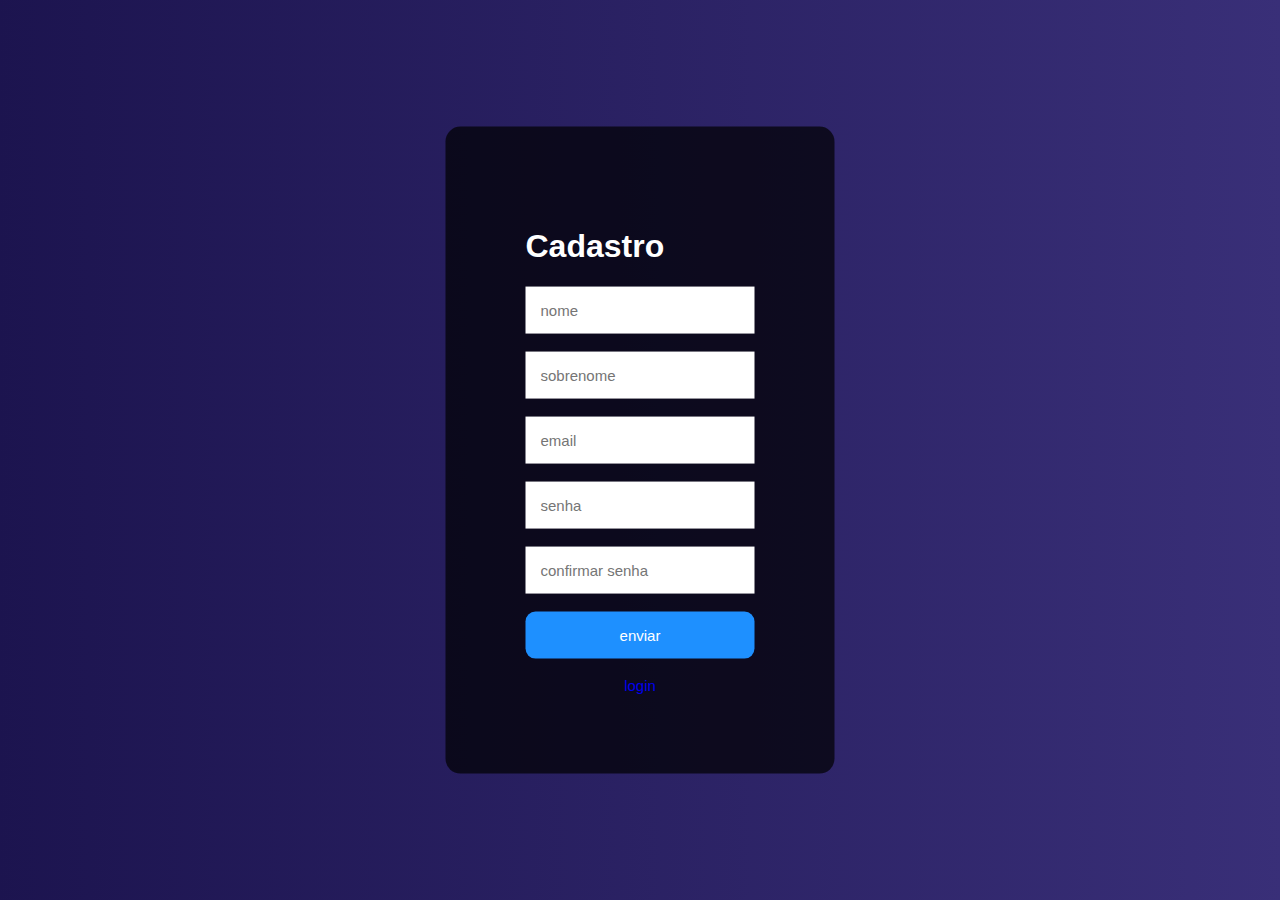
==== cadastro.html @ cfd45c08 "ja cadastra usuario" ====
<!DOCTYPE html>
<html lang="pt-br">
<head>
    <meta charset="UTF-8">
    <meta http-equiv="X-UA-Compatible" content="IE=edge">
    <meta name="viewport" content="width=device-width, initial-scale=1.0">
    <link rel="stylesheet" href="./public/css/style.css">
    <title>cadastro</title>
</head>
<body>

    <form action="" onsubmit="registrationForm.submit(event)">
        <div class="form">
            <h1>Cadastro</h1>
            <input type="text" name="name" id="name" placeholder="nome"><br><br>
            <input type="text" name="lastName" id="lastName" placeholder="sobrenome"><br><br>
            <input type="email" name="email" id="email" placeholder="email"><br><br>
            <input type="password" name="password" id="password" placeholder="senha"><br><br>
            <input type="password" name="confirmPassword" id="confirmPassword" placeholder="confirmar senha"><br><br>
            <button>enviar</button><br><br>
    
            <a href="index.html">login</a>
        </div>
    </form>

    <script src="./public/script/app.js"></script>
</body>
</html>
---- public/css/style.css ----
body {
    font-family: Arial, Helvetica, sans-serif;
    background-image: linear-gradient(45deg, #1c144f, #392f78);       
}

.form, #welcome {
    background-color: rgba(0, 0, 0, 0.7);/*petro transparente*/
    position: absolute;
    top: 50%;
    left: 50%;
    transform: translate(-50%, -50%);/*ajustando no eixo x e y*/
    padding: 80px; /*Distancia entre os elementos e a borda*/
    border-radius: 15px;/*Arredondar as bordas*/
    color: white;
}

input {
    padding: 15px;
    border: none;
    outline: none;
    font-size: 15px;
}

button {
    background-color: dodgerblue;
    border: none;
    padding: 15px;
    width: 100%;
    border-radius: 10px;
    color: white;
    font-size: 15px;
    cursor: pointer;
}

button:hover {
    background-color: deepskyblue;
}

a {
    text-decoration: none;
    font-size:  15px;
    display: flex;
    justify-content: center;
    align-items: center;
}
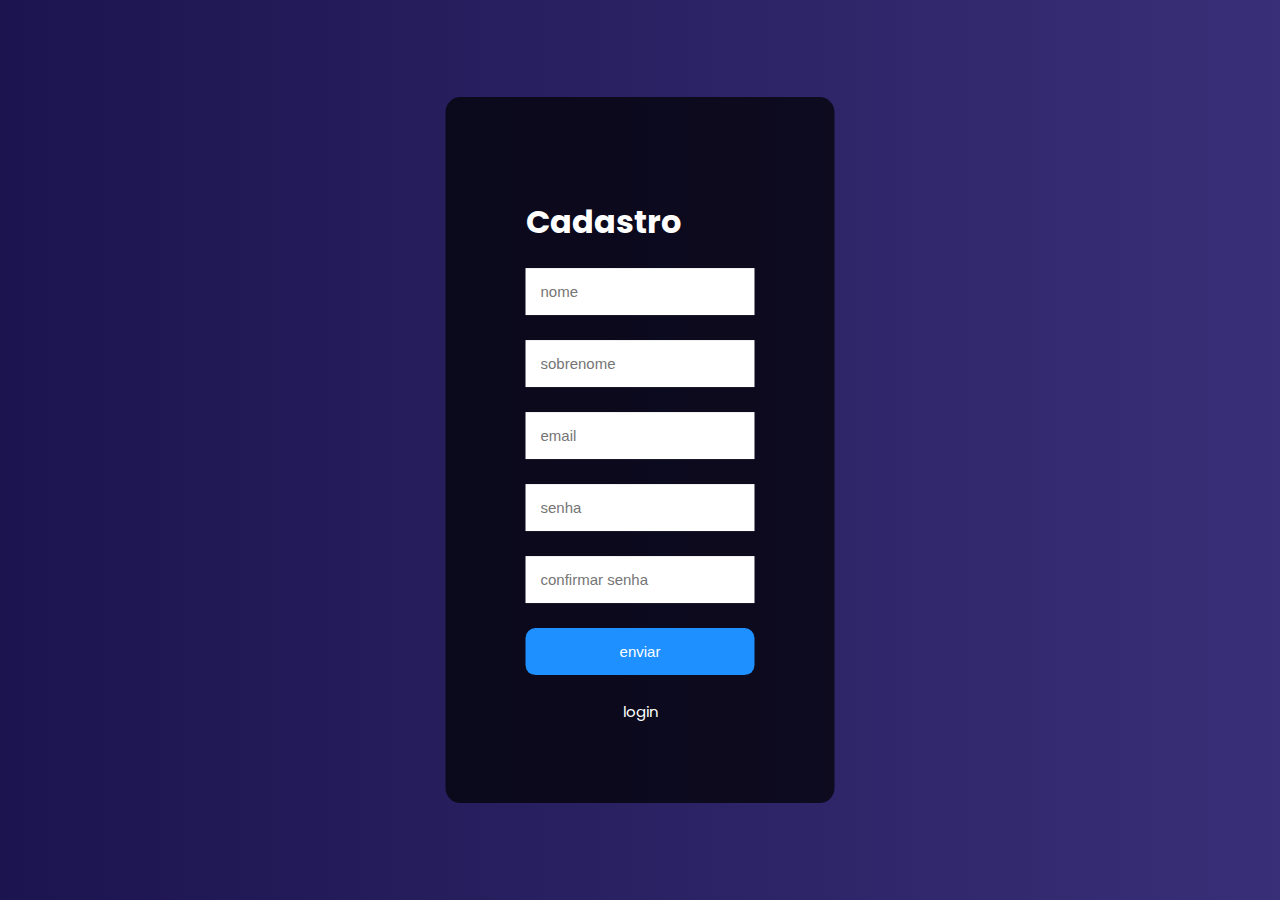
==== commit 9c989473: "nao cadastrar o mesmo usuario" ====
--- a/cadastro.html
+++ b/cadastro.html
@@ -6,6 +6,9 @@
     <meta name="viewport" content="width=device-width, initial-scale=1.0">
     <link rel="stylesheet" href="./public/css/style.css">
     <title>cadastro</title>
+    <link rel="preconnect" href="https://fonts.googleapis.com">
+    <link rel="preconnect" href="https://fonts.gstatic.com" crossorigin>
+    <link href="https://fonts.googleapis.com/css2?family=Poppins:wght@100;300;400;500;700&display=swap" rel="stylesheet">
 </head>
 <body>
 
--- a/public/css/style.css
+++ b/public/css/style.css
@@ -1,5 +1,5 @@
 body {
-    font-family: Arial, Helvetica, sans-serif;
+    font-family: 'Poppins', sans-serif;
     background-image: linear-gradient(45deg, #1c144f, #392f78);       
 }
 
@@ -42,4 +42,5 @@
     display: flex;
     justify-content: center;
     align-items: center;
+    color: white;
 }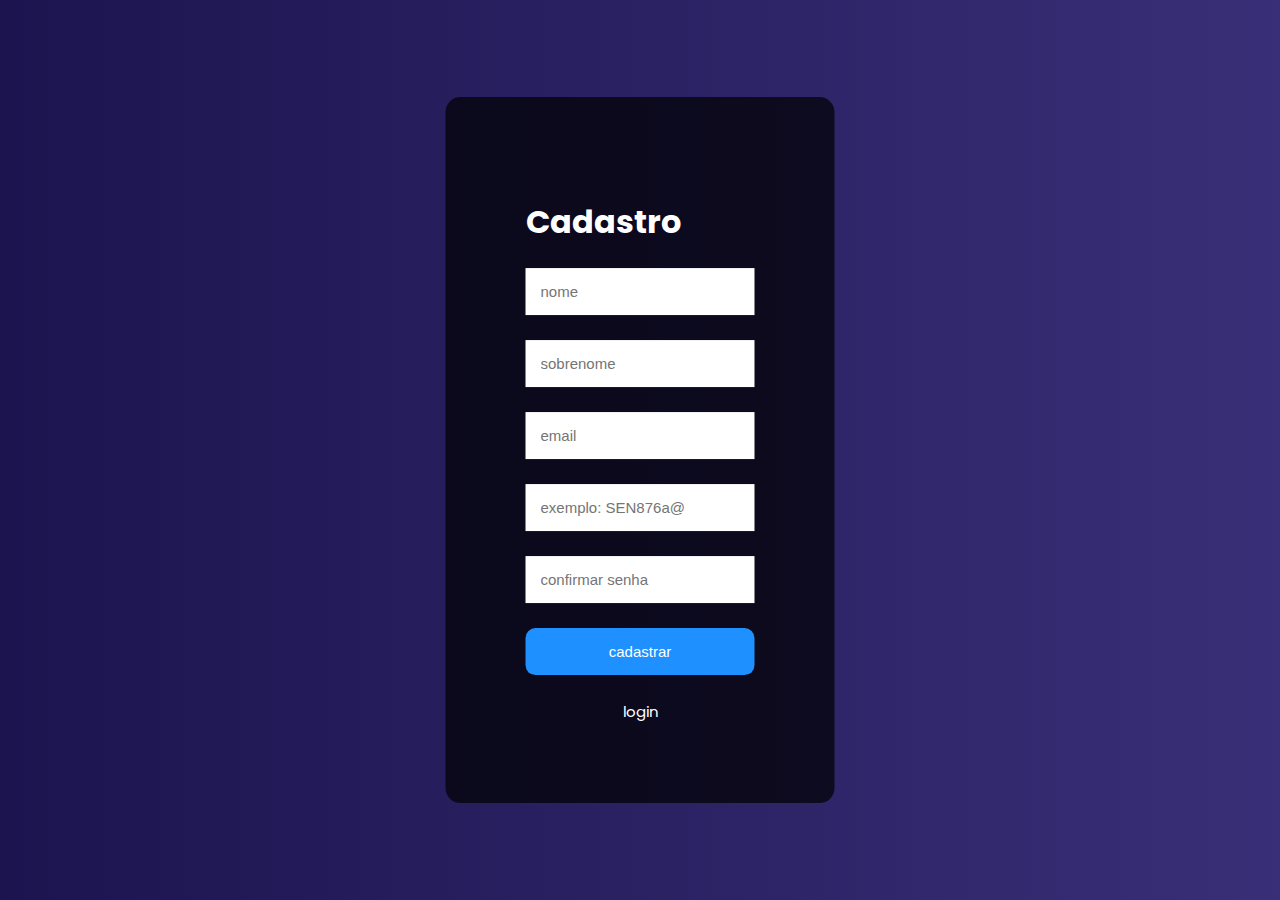
==== commit ca4f5f82: "so cadastra senhs fortes" ====
--- a/cadastro.html
+++ b/cadastro.html
@@ -18,11 +18,12 @@
             <input type="text" name="name" id="name" placeholder="nome"><br><br>
             <input type="text" name="lastName" id="lastName" placeholder="sobrenome"><br><br>
             <input type="email" name="email" id="email" placeholder="email"><br><br>
-            <input type="password" name="password" id="password" placeholder="senha"><br><br>
+            <input type="password" name="password" id="password" placeholder="exemplo: SEN876a@"><br><br>
             <input type="password" name="confirmPassword" id="confirmPassword" placeholder="confirmar senha"><br><br>
-            <button>enviar</button><br><br>
+            <button>cadastrar</button><br><br>
     
             <a href="index.html">login</a>
+
         </div>
     </form>
 
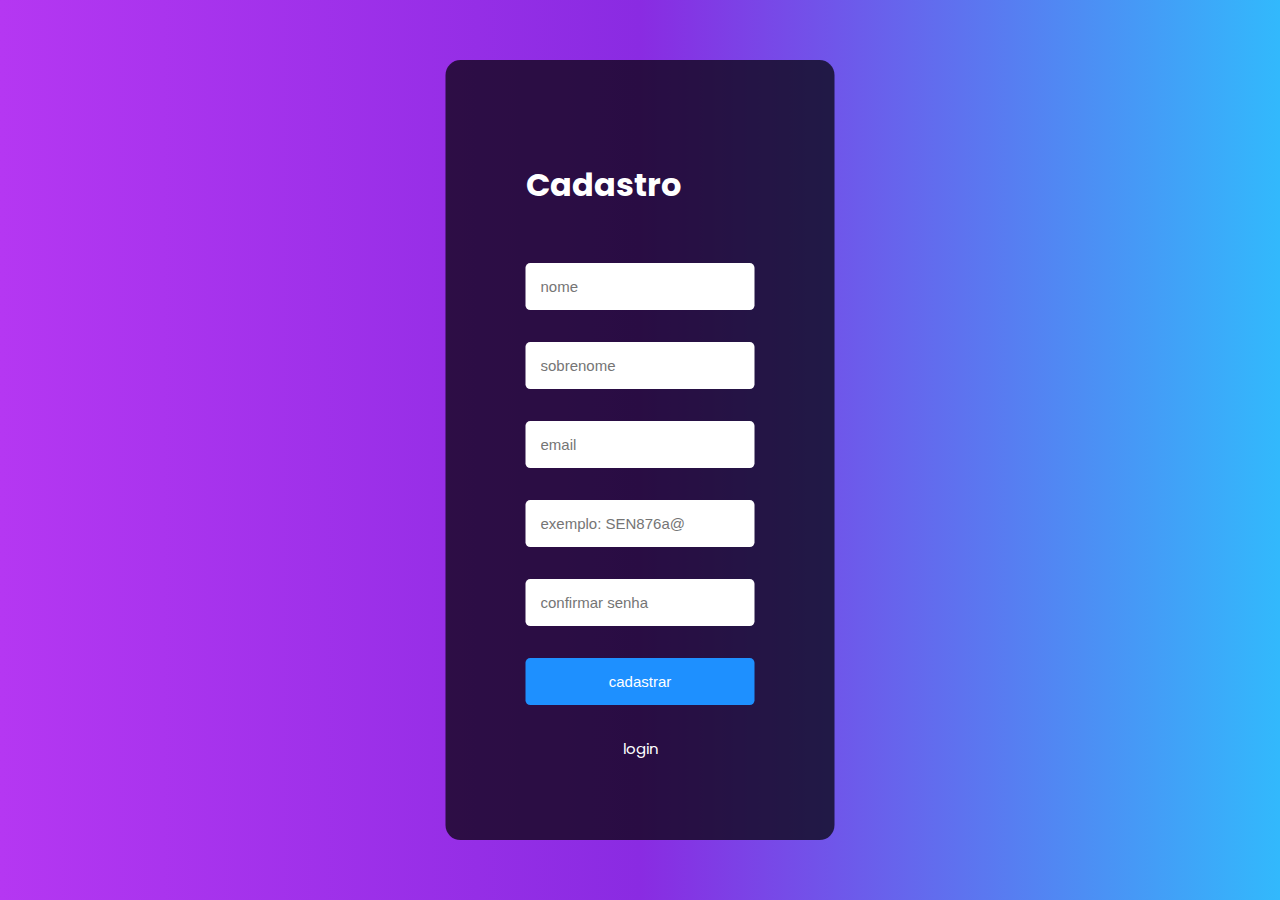
==== commit 5907bd1f: "add semantica no html e mudando alguns detalhes no css" ====
--- a/cadastro.html
+++ b/cadastro.html
@@ -15,12 +15,22 @@
     <form action="" onsubmit="registrationForm.submit(event)">
         <div class="form">
             <h1>Cadastro</h1>
-            <input type="text" name="name" id="name" placeholder="nome"><br><br>
-            <input type="text" name="lastName" id="lastName" placeholder="sobrenome"><br><br>
-            <input type="email" name="email" id="email" placeholder="email"><br><br>
-            <input type="password" name="password" id="password" placeholder="exemplo: SEN876a@"><br><br>
-            <input type="password" name="confirmPassword" id="confirmPassword" placeholder="confirmar senha"><br><br>
-            <button>cadastrar</button><br><br>
+
+            <label for="name">Nome</label>
+            <input type="text" name="name" id="name" placeholder="nome">
+
+            <label for="lastName">Sobrenome</label>
+            <input type="text" name="lastName" id="lastName" placeholder="sobrenome">
+
+            <label for="email">Email</label>
+            <input type="email" name="email" id="email" placeholder="email">
+
+            <label for="password">Senha</label>
+            <input type="password" name="password" id="password" placeholder="exemplo: SEN876a@">
+            
+            <label for="confirmPassword">Confirmar senha</label>
+            <input type="password" name="confirmPassword" id="confirmPassword" placeholder="confirmar senha">
+            <button>cadastrar</button>
     
             <a href="index.html">login</a>
 
--- a/public/css/style.css
+++ b/public/css/style.css
@@ -1,17 +1,47 @@
 body {
     font-family: 'Poppins', sans-serif;
-    background-image: linear-gradient(45deg, #1c144f, #392f78);       
+    background-image: linear-gradient(to right, #B537F2 , #8A2BE2, #32B9FC );       
+}
+
+label {
+    position: absolute;
+    width: 1px;
+    height: 1px;
+    padding: 0;
+    margin: -1px;
+    overflow: hidden;
+    clip: rect(0, 0, 0, 0);
+    white-space: nowrap;
+    border-width: 0;
 }
 
 .form, #welcome {
+    
+    display: flex;
+    flex-direction: column;
+    gap: 2rem;
+
     background-color: rgba(0, 0, 0, 0.7);/*petro transparente*/
     position: absolute;
     top: 50%;
     left: 50%;
     transform: translate(-50%, -50%);/*ajustando no eixo x e y*/
-    padding: 80px; /*Distancia entre os elementos e a borda*/
+    padding: 5rem; /*Distancia entre os elementos e a borda*/
     border-radius: 15px;/*Arredondar as bordas*/
     color: white;
+}
+
+#welcome {
+    gap: 0;
+}
+
+#welcome h1, p {
+    text-align: center;
+    white-space: nowrap;
+}
+
+#welcome p {
+    color: yellow;
 }
 
 input {
@@ -19,6 +49,7 @@
     border: none;
     outline: none;
     font-size: 15px;
+    border-radius: 0.3rem;
 }
 
 button {
@@ -26,7 +57,7 @@
     border: none;
     padding: 15px;
     width: 100%;
-    border-radius: 10px;
+    border-radius: 0.3rem;
     color: white;
     font-size: 15px;
     cursor: pointer;
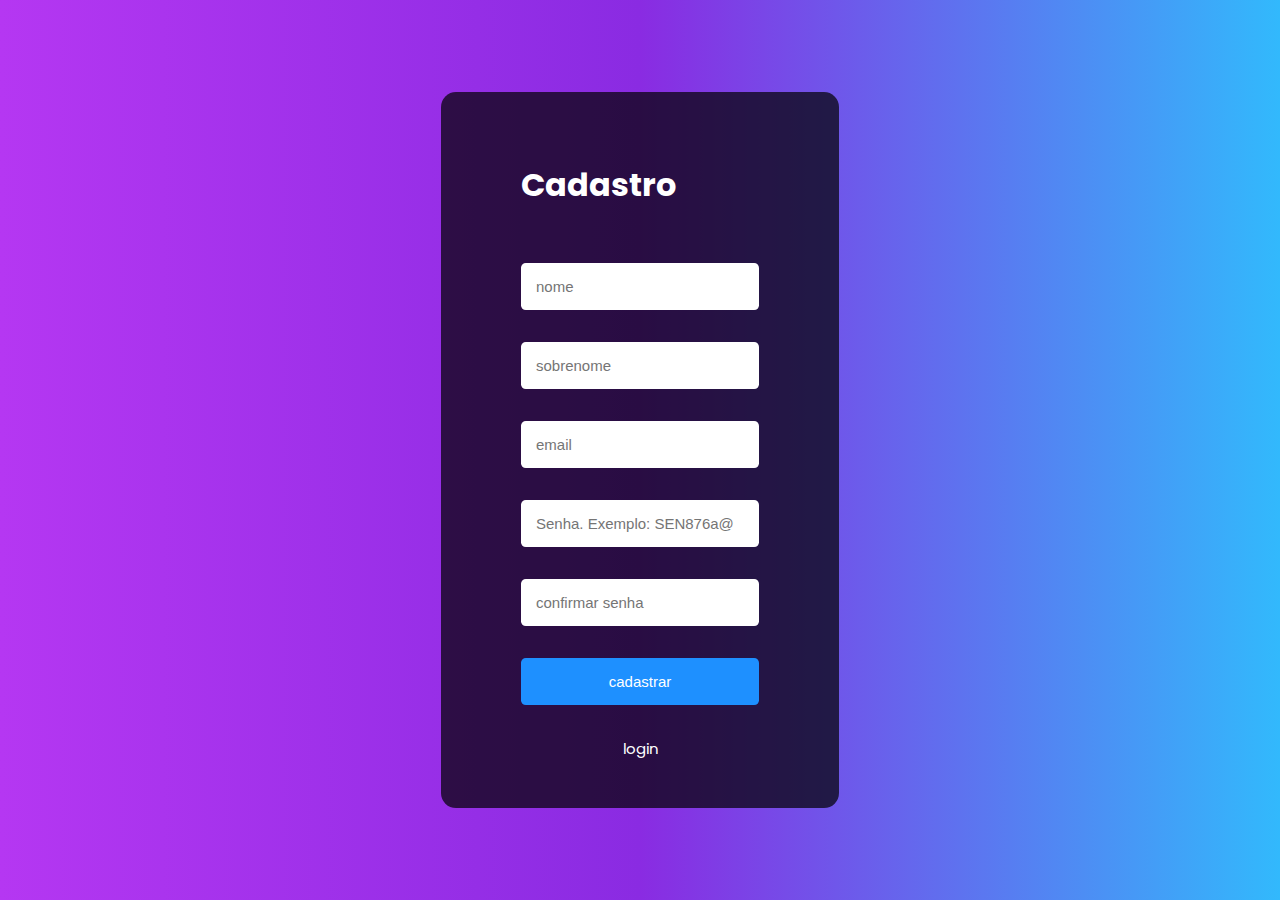
==== commit ff865930: "imagens do sistema" ====
--- a/cadastro.html
+++ b/cadastro.html
@@ -26,7 +26,7 @@
             <input type="email" name="email" id="email" placeholder="email">
 
             <label for="password">Senha</label>
-            <input type="password" name="password" id="password" placeholder="exemplo: SEN876a@">
+            <input type="password" name="password" id="password" placeholder="Senha. Exemplo: SEN876a@">
             
             <label for="confirmPassword">Confirmar senha</label>
             <input type="password" name="confirmPassword" id="confirmPassword" placeholder="confirmar senha">
--- a/public/css/style.css
+++ b/public/css/style.css
@@ -15,7 +15,7 @@
     border-width: 0;
 }
 
-.form, #welcome {
+.form, .welcome {
     
     display: flex;
     flex-direction: column;
@@ -26,21 +26,21 @@
     top: 50%;
     left: 50%;
     transform: translate(-50%, -50%);/*ajustando no eixo x e y*/
-    padding: 5rem; /*Distancia entre os elementos e a borda*/
+    padding: 3rem 5rem; /*Distancia entre os elementos e a borda*/
     border-radius: 15px;/*Arredondar as bordas*/
     color: white;
 }
 
-#welcome {
+.welcome {
     gap: 0;
 }
 
-#welcome h1, p {
+.welcome h1, p {
     text-align: center;
     white-space: nowrap;
 }
 
-#welcome p {
+.welcome p {
     color: yellow;
 }
 
@@ -50,6 +50,7 @@
     outline: none;
     font-size: 15px;
     border-radius: 0.3rem;
+    width: 13rem;
 }
 
 button {
